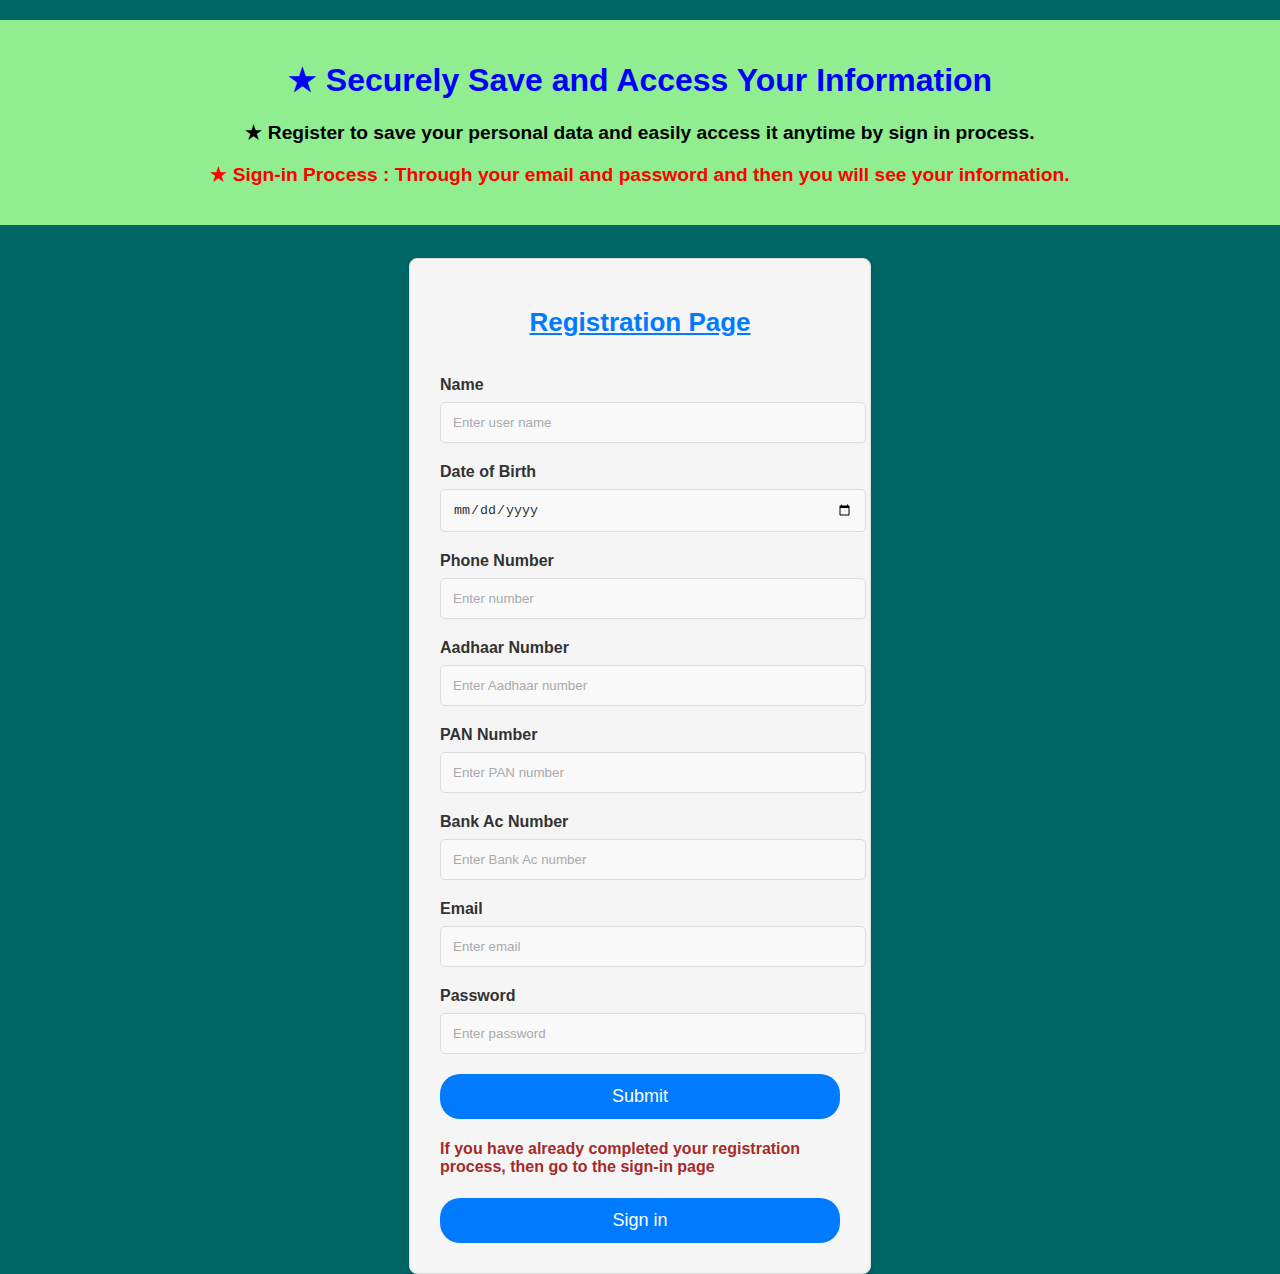
==== index.html @ 321bcc66 "data" ====
<!DOCTYPE html>
<html lang="en">
<head>
    <meta charset="UTF-8">
    <meta name="viewport" content="width=device-width, initial-scale=1.0">
    <title>Registration</title>
    <link rel="icon" type="image/x-icon" href="dashboard.png">
    <link rel="stylesheet" href="style.css">
</head>
<body>
    <header>
        <h1 class="main-heading">★ Securely Save and Access Your Information</h1>
        <h3 class="sub-heading" style="color: black;">★ Register to save your personal data and easily access it anytime by sign in process.</h3>
        <h3 class="sub-heading" style="color:red;">★ Sign-in Process : Through your email and password and then you will see your information.</h3>
    </header>
    <br>
    <div class="container">     
        <form id="reg">
            <h1 style="text-decoration: double;text-decoration: underline;text-align: center;">Registration Page</h1><br>
            <label for="Name">Name</label>
            <input id="Name" placeholder="Enter user name" required><br>
            <label for="dob">Date of Birth</label>
            <input type="date" id="dob" placeholder="Enter date of birth" required><br>
            <label for="ph">Phone Number</label>
            <input type="number" id="ph" placeholder="Enter number" required><br>
            <label for="adh">Aadhaar Number</label>
            <input type="number" id="adh" placeholder="Enter Aadhaar number" required><br>
            <label for="pn">PAN Number</label>
            <input type="text" id="pn" placeholder="Enter PAN number" required><br>
            <label for="bank">Bank Ac Number</label>
            <input type="number" id="bank" placeholder="Enter Bank Ac number" required><br>
            <label for="email">Email</label>
            <input id="email" type="email" placeholder="Enter email" required><br>
            <label for="pass">Password</label>
            <input id="pass" type="password" placeholder="Enter password" required><br>
            <button type="submit">Submit</button><br>
            <h4 style="color: brown;">If you have already completed your registration process, then go to the sign-in page </h4>
            <button type="button" onclick="goToSignIn()" >Sign in </button><br>
        </form>
    </div>
    <script src="reg.js"></script>
</body>
</html>
---- style.css ----
body {
    font-family: Arial, sans-serif;
    background-color: #006666;
    color: #333;
    margin: 0;
    padding: 0;
    display: flex;
    justify-content: space-evenly;
    align-items: center;
    height: 100vh;
    flex-direction: column;
    padding-top: 20px;

}

header {
    background-color: lightgreen;
    padding: 20px;
    text-align: center;
    width: 100%;
}

header .main-heading {
    color: blue;
    text-decoration: dotted;
}

header .sub-heading {
    color: brown;
    font-size: larger;
}

.container {
    background-color: whitesmoke;
    padding: 30px;
    border-radius: 8px;
    box-shadow: 0 4px 8px rgba(0, 0, 0, 0.1);
    max-width: 400px;
    width: 100%;
    border: 1px solid #dcdcdc;
    margin-top: 15px; /* Margin to create space between header and container */
}

.container h1 {
    margin-bottom: 20px;
    font-size: 26px;
    color: #007bff;
}

.container label {
    display: block;
    margin-bottom: 8px;
    font-weight: bold;
    text-align: left;
}

.container input {
    width: 100%;
    padding: 12px;
    margin-bottom: 20px;
    border: 1px solid #dcdcdc;
    border-radius: 5px;
    background-color: #f9f9f9;
    color: #333;
    transition: all 0.3s ease;
}

.container input:focus {
    outline: none;
    border: 1px solid #007bff;
    background-color: #ffffff;
}

.container button {
    width: 100%;
    padding: 12px;
    border: none;
    border-radius: 5px;
    background-color: #007bff;
    color: #ffffff;
    font-size: 18px;
    cursor: pointer;
    transition: background-color 0.3s ease;
    border-radius: 20px;
}

.container button:hover {
    background-color: #0056b3;
}

::placeholder {
    color: #aaa;
}

#userdata h3 {
    margin: 15px 0;
    font-size: 20px;
}

#userdata span {
    color: #007bff;
}

@media (max-width: 600px) {
    .container {
        padding: 20px;
    }
}
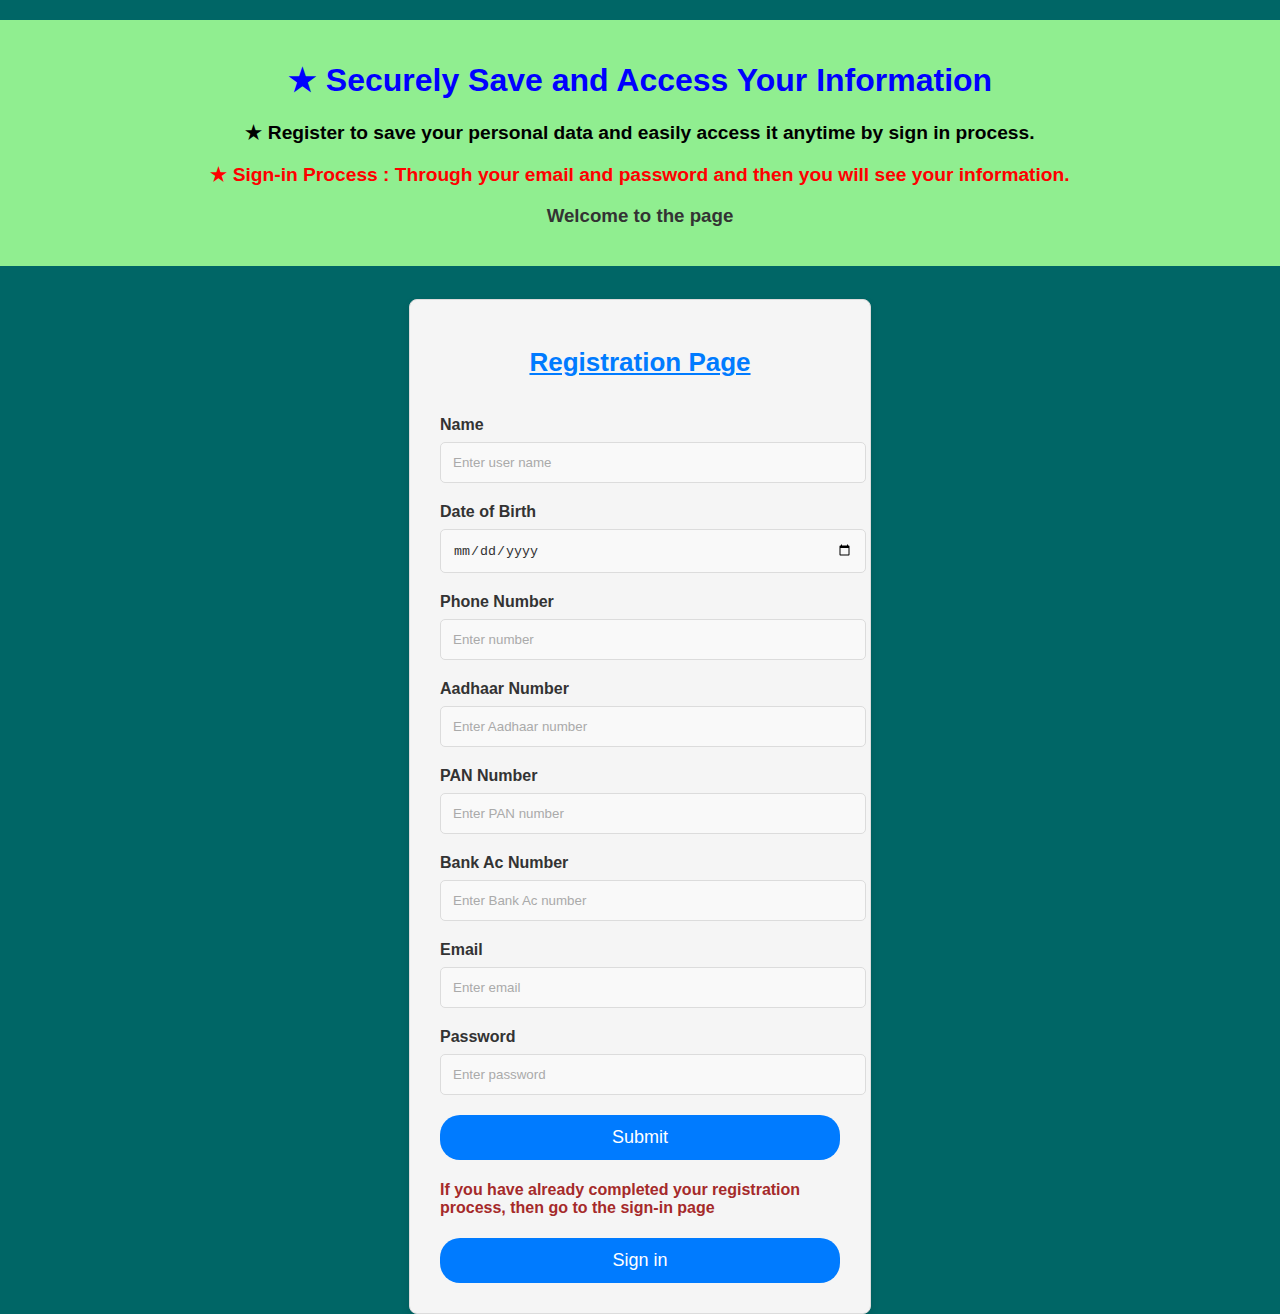
==== commit 8fab86ec: "data modified" ====
--- a/index.html
+++ b/index.html
@@ -12,6 +12,7 @@
         <h1 class="main-heading">★ Securely Save and Access Your Information</h1>
         <h3 class="sub-heading" style="color: black;">★ Register to save your personal data and easily access it anytime by sign in process.</h3>
         <h3 class="sub-heading" style="color:red;">★ Sign-in Process : Through your email and password and then you will see your information.</h3>
+        <h3>Welcome to the page</h3>
     </header>
     <br>
     <div class="container">     
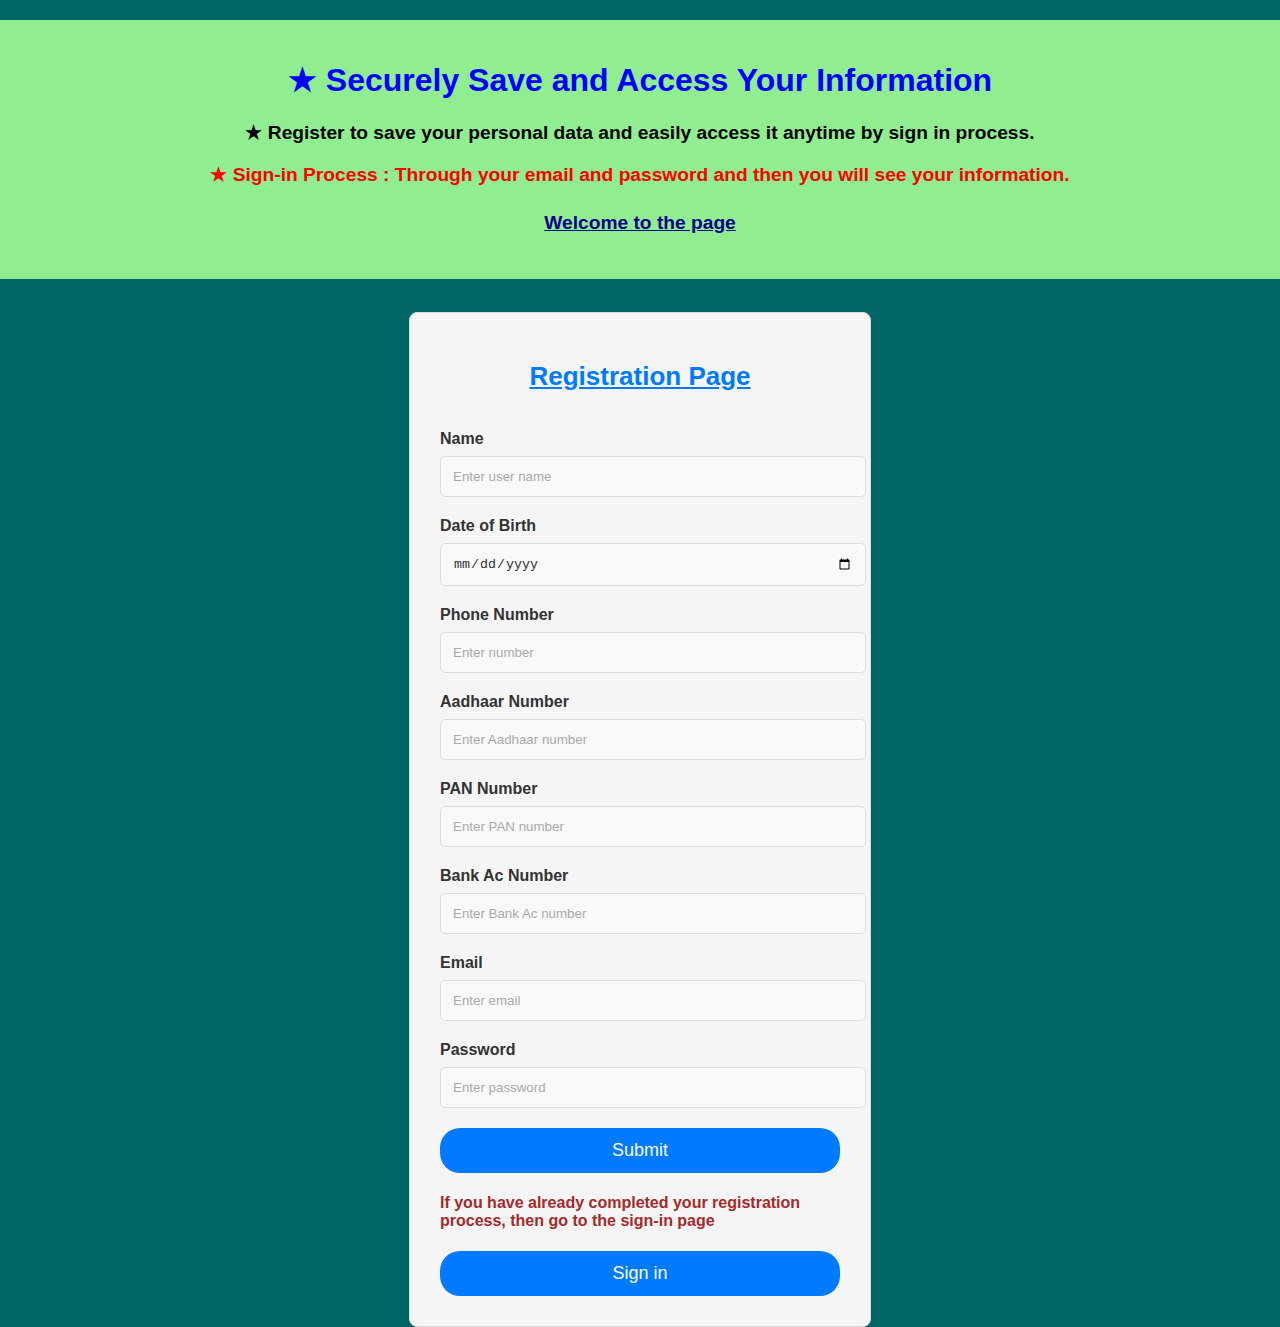
==== commit 3a65f35f: "remodified" ====
--- a/index.html
+++ b/index.html
@@ -12,7 +12,7 @@
         <h1 class="main-heading">★ Securely Save and Access Your Information</h1>
         <h3 class="sub-heading" style="color: black;">★ Register to save your personal data and easily access it anytime by sign in process.</h3>
         <h3 class="sub-heading" style="color:red;">★ Sign-in Process : Through your email and password and then you will see your information.</h3>
-        <h3>Welcome to the page</h3>
+        <h4 class="sub-heading" style="color:darkblue;text-decoration: underline;">Welcome to the page</h4>
     </header>
     <br>
     <div class="container">     
